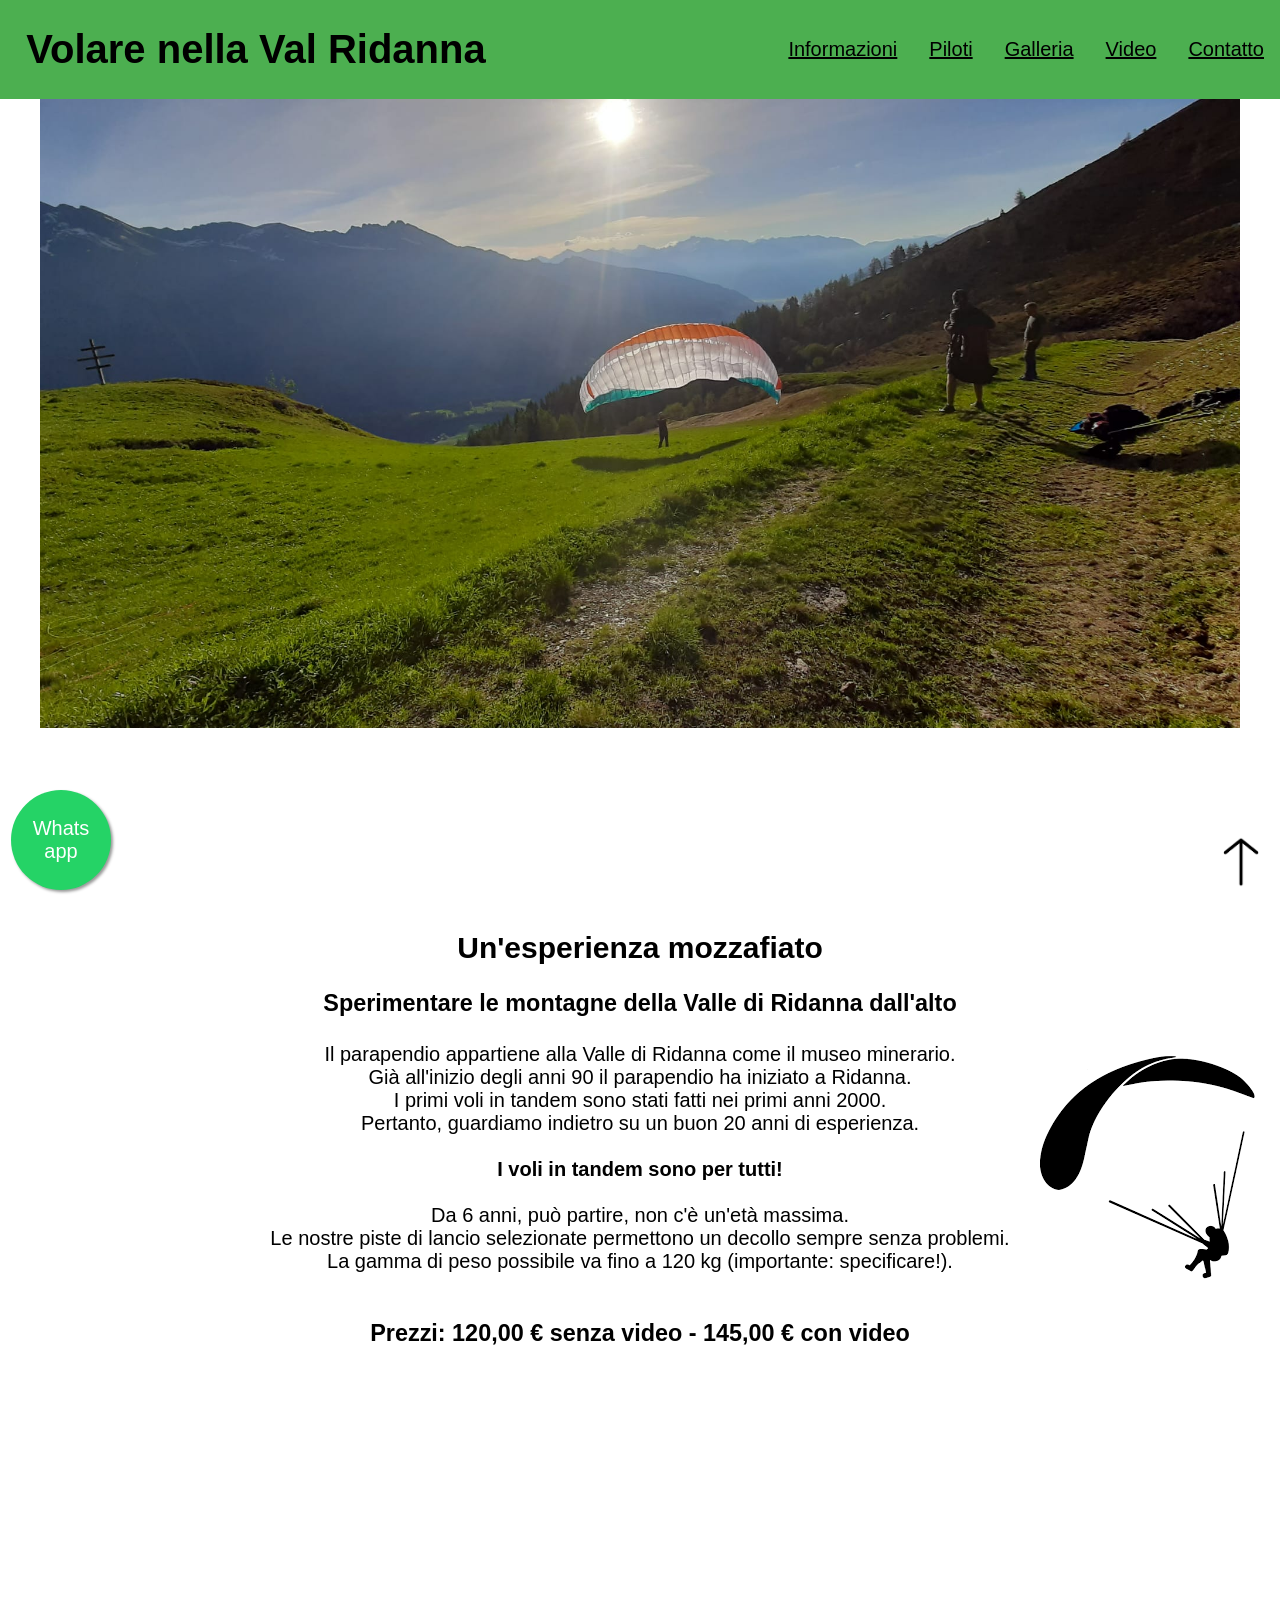
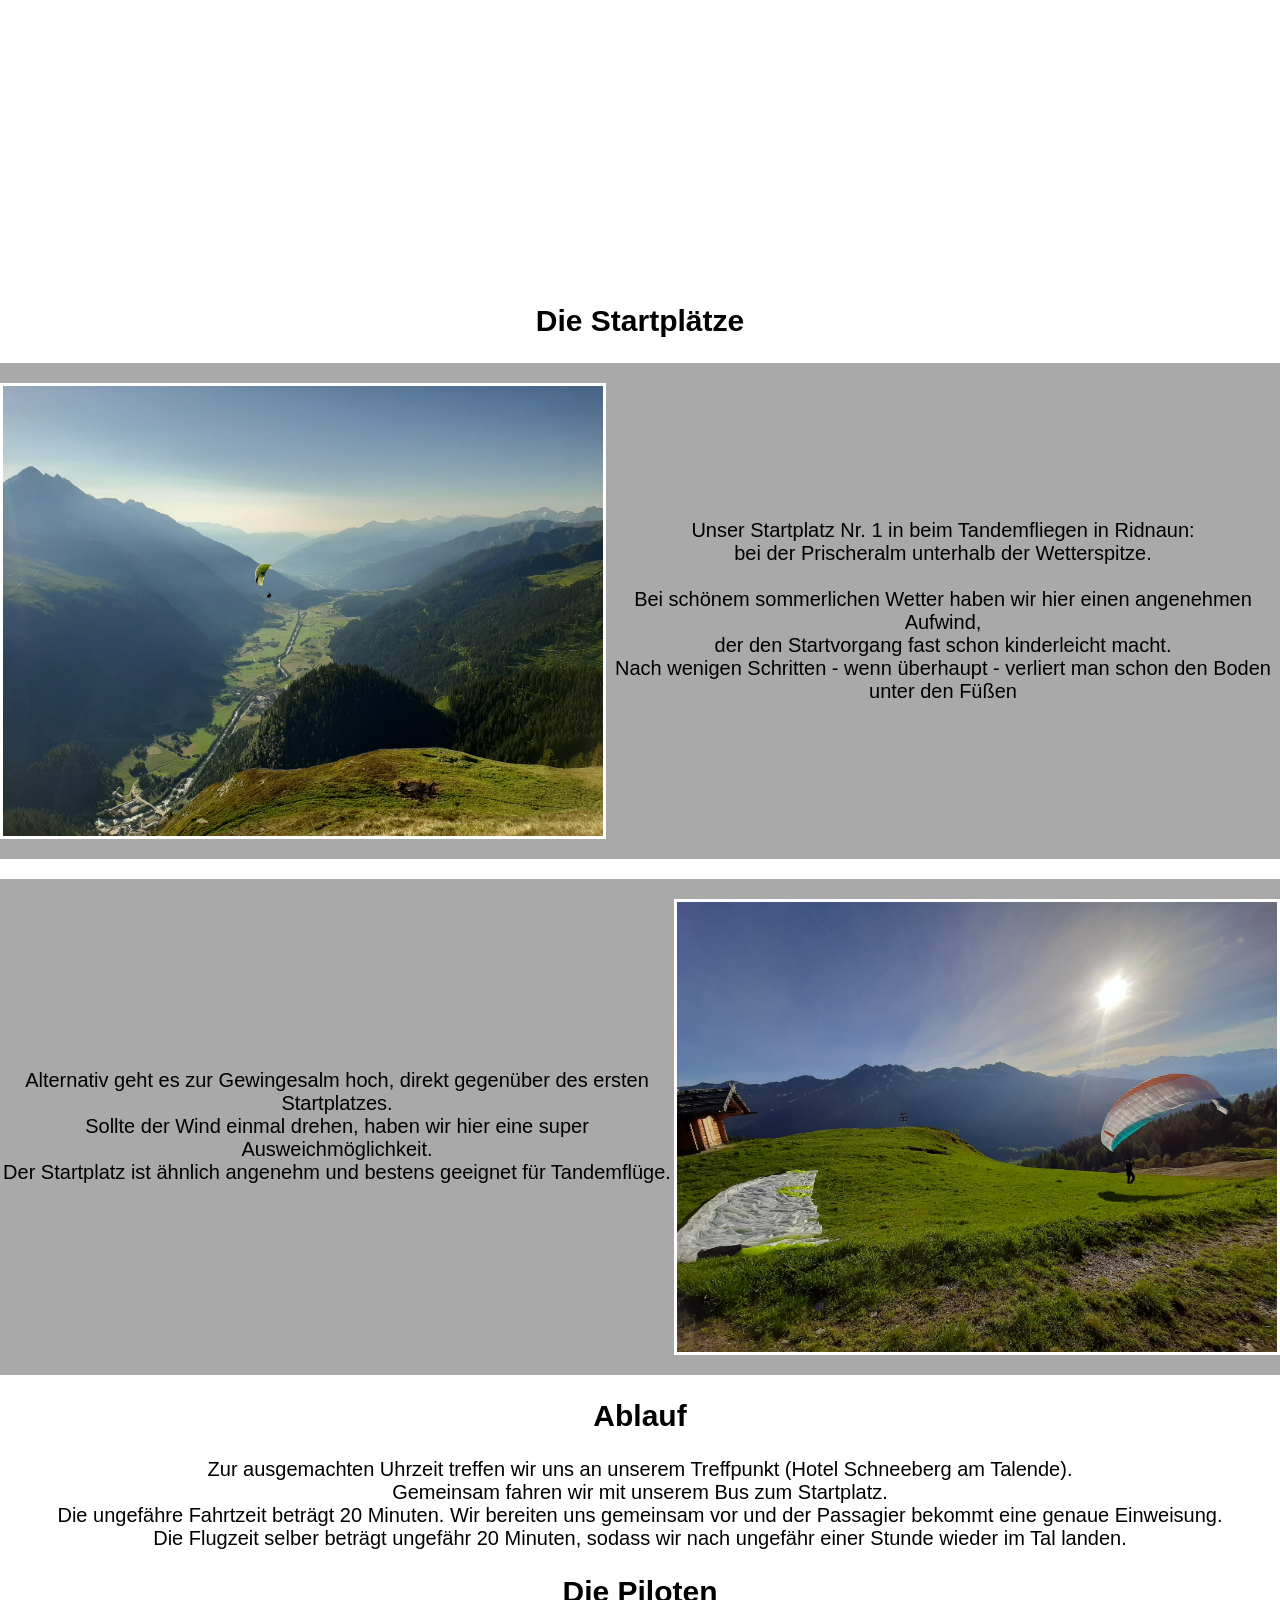
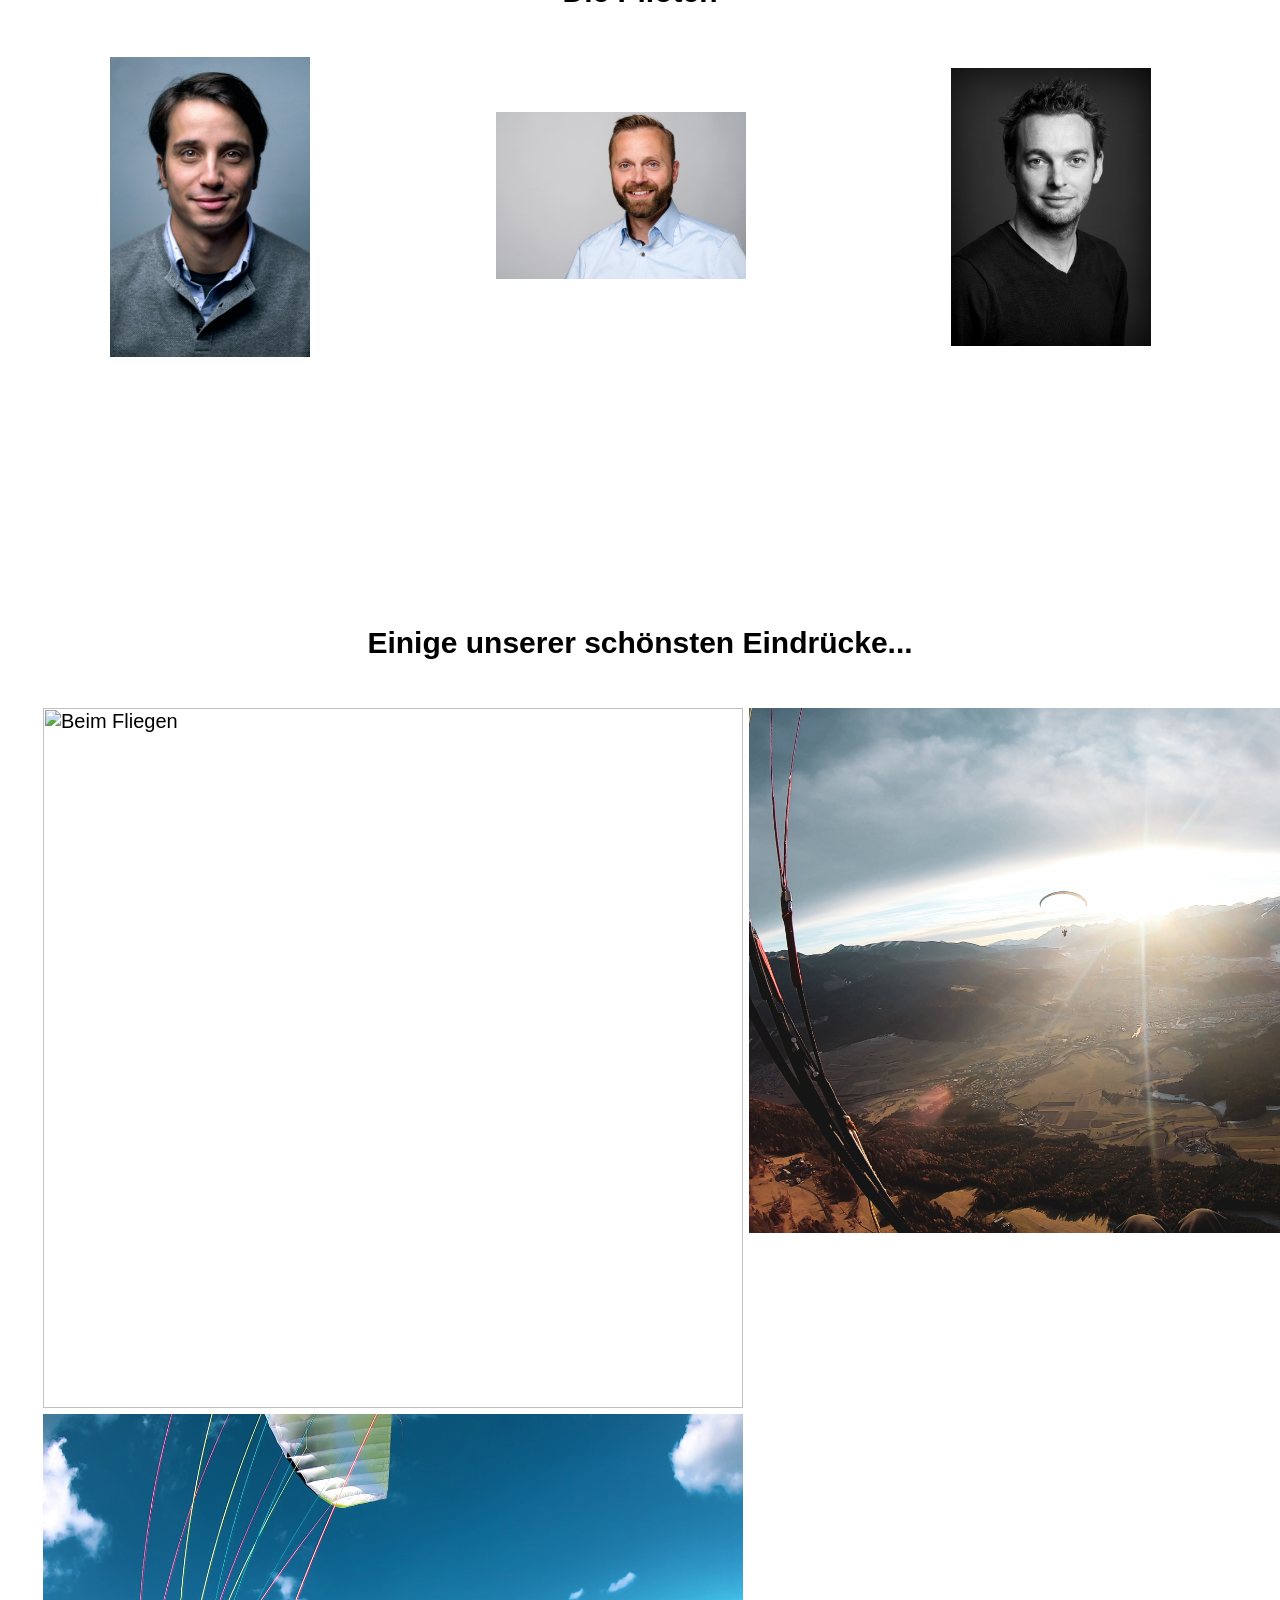
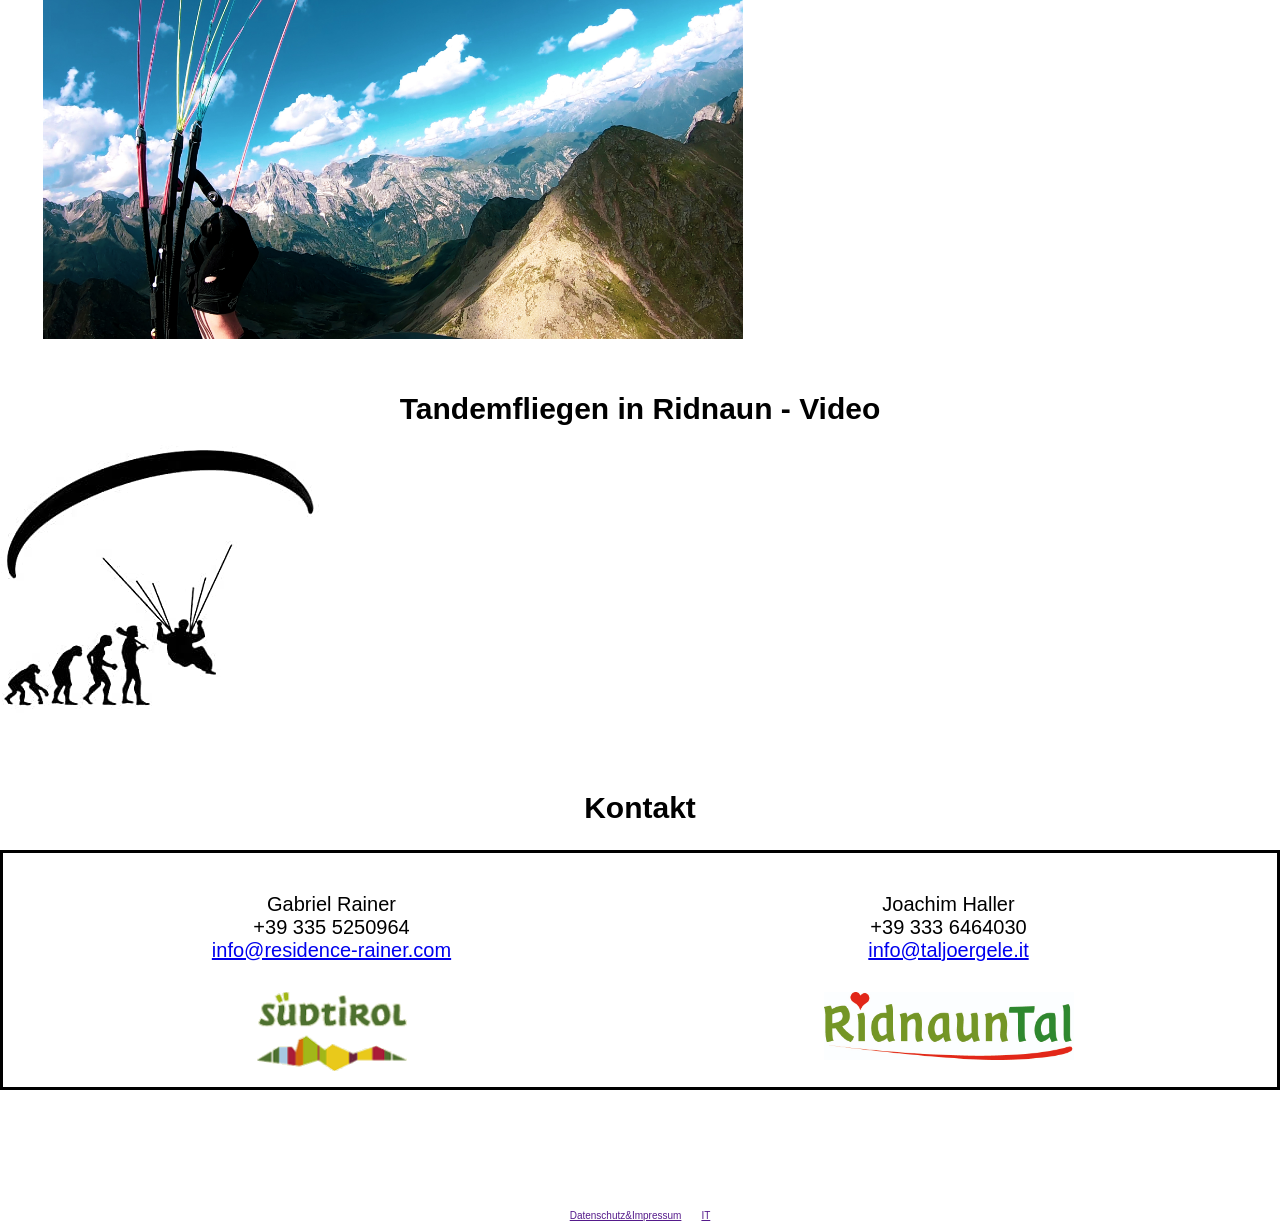
==== it.html @ 86efada7 "Add files via upload" ====
<html lang="it">
<html>
<head>
    <meta charset="UTF-8">
    <meta name="title" content="Tandemfliegen in Ridnaun">
    <meta name="description" content="Erleben Sie etwas ganz besonderes bei Ihrem Urlaub in Ridnaun. Ein Tandemflug mit unseren Profis bleibt Ihnen definitif in Erinnerung. Tandemfliegen in Südtirol ist ein MUSS!">
    <meta name="keywords" content="tandemfliegen, ridnaun, südtirol">
    <meta name="viewport" content="width=device-width, initial-scale=1.0">
    <link rel="stylesheet" href="stylesheet.css">
    <link rel="shortcut icon" type="image/x-icon" href="favicon.ico">
    <title>Tandemfliegen in Ridnaun</title>
</head>
<body>
    <header>
        <div class="gridboxheader">
            <div id="Überschrift">
                <h1>Volare nella Val Ridanna</h1>
                <!--<h2>Ein Muss bei Ihrem Urlaub in Ridnaun Südtirol</h2>-->
            </div>
            <div id="flexboxmenuemitte">
                <nav id="menueauflistung">
                    <a href="#Informationen" id="menuepunkteins">Informazioni</a><br>
                    <a href="#Die Piloten" id="menuepunktzwei">Piloti</a><br>
                    <a href="#Bildergalerieflexbox" id="menuepunktdrei">Galleria</a><br>
                    <a href="#Videos" id="menuepunktvier">Video</a><br>
                    <a href="#Kontakt" id="menuepunktfuenf">Contatto</a>
                </nav>
            </div>
        </div>
            
        <div id="slide-1">
            <img src="IMG_0038.JPG" alt=Paragleiten title="Paragleiten in Ridnaun" class="Titelbild" width=1200>
        </div>

    </header>



    <section>
        <h2 id="Informationen">Un'esperienza mozzafiato</h2>
        <h3>Sperimentare le montagne della Valle di Ridanna dall'alto</h3>
        <p id="Einleitung">Il parapendio appartiene alla Valle di Ridanna come il museo minerario.<br> Già all'inizio degli anni 90 il parapendio ha iniziato a Ridanna.<br>
            I primi voli in tandem sono stati fatti nei primi anni 2000.<br> Pertanto, guardiamo indietro su un buon 20 anni di esperienza.<br><br>
            <b>I voli in tandem sono per tutti! </b><br><br>Da 6 anni, può partire, non c'è un'età massima.<br>Le nostre piste di lancio selezionate permettono un decollo sempre senza problemi.<br>
            La gamma di peso possibile va fino a 120 kg (importante: specificare!).
            <h3>Prezzi: 120,00 € senza video - 145,00 € con video</h3>
        </p>
    </section>


    <section id="dreigruende">
        <ul>
            <h2>Drei gute Gründe für einen Tandemflug in Ridnaun</h2>
            <li>Das Ridnauntal zählt zu den besten Fluggebieten Südtirols</li>
            <li>100% Professionalität - über 50 Jahre an Erfahrung</li>
            <li>Auf Wunsch mit Videoaufnahme - um das Erlebnis zu speichern</li>
        </ul>
    </section>


    <article>
        <h2>Die Startplätze</h2>
        <div id="startplatzeins">
            <img src="image00001.jpeg" alt=Startplatz title="Startplatz Nr. 1 beim Tandemfliegen in Ridnaun" width=600>
                <p id="textstartplatzeins">Unser Startplatz Nr. 1 in beim Tandemfliegen in Ridnaun:<br> bei der Prischeralm unterhalb der Wetterspitze.<br><br>
                        Bei schönem sommerlichen Wetter haben wir hier einen angenehmen Aufwind,<br> der den Startvorgang fast schon kinderleicht macht.<br>
                        Nach wenigen Schritten - wenn überhaupt - verliert man schon den Boden unter den Füßen
                </p>
        </div>
        <div id="startplatzzwei">
            <p id="textstartplatzzwei">Alternativ geht es zur Gewingesalm hoch, direkt gegenüber des ersten Startplatzes.<br> Sollte der Wind einmal drehen, haben wir hier eine super Ausweichmöglichkeit.<br>
                    Der Startplatz ist ähnlich angenehm und bestens geeignet für Tandemflüge.
            </p>
            <img src="IMG_0042.JPG" alt=Startplatz title="Startplatz Nr. 2 beim Tandemfliegen in Ridnaun" width=600>
        </div>
    </article>


    <article>
        <h2>Ablauf</h2>
        <p id="ablauftext">Zur ausgemachten Uhrzeit treffen wir uns an unserem Treffpunkt (Hotel Schneeberg am Talende).<br> Gemeinsam fahren wir mit unserem Bus zum Startplatz.<br>
            Die ungefähre Fahrtzeit beträgt 20 Minuten. Wir bereiten uns gemeinsam vor und der Passagier bekommt eine genaue Einweisung.<br>
            Die Flugzeit selber beträgt ungefähr 20 Minuten, sodass wir nach ungefähr einer Stunde wieder im Tal landen.
        </p>
    </article>


    <article>
        <h2 id="Die Piloten">Die Piloten</h2>
            <div id="flexboxpiloten">
                <div id="flexboxgabriel">
                    <img src="gabriel.jpg" alt="Bild von Pilot Gabriel" title="Gabriel, Tandempilot Ridnaun" width=200px>
                    <p>Gabriel ist der Chef der Gruppe. Ihm ist es zu verdanken, dass der Flugsport in Ridnaun fahrt aufgenommen hat, war er doch einer der ersten bei uns.<br>
                        Er fliegt bereits seit 30 Jahren mit seinem Gleitschirm, zuvor war er sogar Fallschirmjäger für das italienische Militär.<br>
                    </p>
                </div>
                <div id="flexboxjoggl">
                    <img src="joggl.jpg" alt="Bild von Pilot Joggl" title="Joggl, Tandempilot Ridnaun" width=250px>
                    <p>Joachim fliegt bereits seit 2013. Durch und mit ihm hat der Gleitschirmsport bei den Jugendlichen im Tal wieder anklang gefunden.<br>
                        Er war mehrere Jahre Präsident des örtlichen Fliegervereins. Auch Akrobatik-Kunststücke schüttelt er mit seinem Schirm aus den Ärmeln
                    </p>
                </div>
                <div id="flexboxalfred">
                    <img src="alfred.jpg" alt="Bild von Pilot Alfred" title="Alfred, Tandempilot Ridnaun" width=200px>
                    <p>Alfred fliegt ebenso wie Gabriel fast sein ganzes Leben lang schon. Durch und mit ihm hat der Gleitschirmsport bei den Jugendlichen im Tal wieder anklang gefunden.<br>
                        Er war mehrere Jahre Präsident des örtlichen Fliegervereins. Auch Akrobatik-Kunststücke schüttelt er mit seinem Schirm aus den Ärmeln
                    </p>
                </div>
            </div>
    </article>


    <h2>Einige unserer schönsten Eindrücke...</h2>
    <article id="Bildergalerieflexbox">
        <div id="slider">
            <figure>
                <img src="G0011292.jpg" alt="Beim Fliegen" title="Ausblick von oben" width=700>
                <img src="vlcsnap-2020-12-01-10h54m58s623.jpg" alt="Beim Fliegen" title="Ausblick von oben" width=700>
                <img src="vlcsnap-2020-12-27-14h15m13s833.jpg" alt="Beim Fliegen" title="Ausblick von oben" width=700>
                <img src="vlcsnap-2020-11-29-13h29m07s881.jpg" alt="Beim Fliegen" title="Ausblick von oben" width=700>
                <img src="vlcsnap-2020-11-29-13h27m34s152.jpg" alt="Beim Fliegen" title="Ausblick von oben" width=700>
                <img src="vlcsnap-2020-12-21-21h08m59s988.jpg" alt="Beim Fliegen" title="Ausblick von oben" width=700>
            </figure>
        </div>
    </article>


    <article id="Videos">
        <h2>Tandemfliegen in Ridnaun - Video</h2>
        <iframe width="460" height="315" src="https://www.youtube.com/embed/boU0EM0VSwQ" frameborder="0" allow="accelerometer; autoplay; clipboard-write; encrypted-media; gyroscope; picture-in-picture" allowfullscreen id="videocentered"></iframe>
    </article>


    <h2 id="Kontakt">Kontakt</h2>
        <div id="hintergrundcontainer">
            <section id="gridcontainer">
                <div id="element1">
                    <p>Gabriel Rainer<br>+39 335 5250964<br><a href="mailto:info@residence-rainer.com">info@residence-rainer.com</a>
                    </p>
                </div>
                <div id="element2">
                    <p>Joachim Haller<br>+39 333 6464030<br><a href="mailto:info@taljoergele.it">info@taljoergele.it</a></p>
                </div>
                <div id="element3">
                    <img src="südtirollogo.png" alt="Logo von Südtirol" title="Logo Südtirol" width=150px>
                </div>
                <div id="element4">
                    <img src="Logo_ohne_eu.jpg" alt="Logo vom Ridnauntal" title="Logo Ridnauntal" width=250px>
                </div>
            </section>
        </div>
    

    <!--<link rel="stylesheet" href="https://maxcdn.bootstrapcdn.com/font-awesome/4.5.0/css/font-awesome.min.css">-->
    <a href="https://api.whatsapp.com/send?phone=00393355250964&text=Hallo, wann möchtest du deinen Tandemflug buchen?" class="float" id="whatsapp" target="_blank">Whats<br>app
    <i class="fa fa-whatsapp my-float"></i>
    </a>


    <!--Footerbild, vielleicht später nochmal versuchen
    <div id="footerbild">Das ist mein Hintergrund im Footer<br>Hier sollte das Bild sein<br>hoffentlich<br>jetzt<br>sichtbar</div>
    -->


    <a href="#Überschrift"><img src="top.png" title="to the top" id="tothetop" height=50px widht=50px></a>


    <div id="minilinks">
        <a href="" id="datenschutzlink">Datenschutz&ampImpressum</a>
        <a href="" id="sprache">IT</a>
    </div>


</body>
</html>
---- stylesheet.css ----
/******************BASICS***************/
body {
    font-size: 20px;
    background: white;
    font-family: Verdana, Geneva, Tahoma, sans-serif;
    color: black;
    margin: 0 0;
}
h1, h2, h3 {
    text-align: center;
}
h1 {
    font-size: 2em;
}
h2 {
    font-size: 1.5em;
}
img {
    border: solid white;
    max-width: 100%;
}

/*********************LOGO*************/
#Logo {
    position: fixed;
    margin-left: 0.5em;
    margin-top: 0.5em;
}
@media (max-width: 70em) {
    #Logo {
        display: none;
    }
}


/**********TITELBILD***************/
#slide-1 {
    display: flex;
    justify-content: center;
}
.Titelbild {
    object-fit: cover;
    max-width: 100%;
    max-height: 80%;
    animation: fadein 0.25s ease-in;
  }
  @keyframes fadein {
      0% {transform:scale(0)}
      70% {transform:scale(0.8)}
      100% {transform:scale(1)}
  }

/*************HEADER*****************/
.gridboxheader {
    display: grid;
    grid-template-columns: 10% 10% 10% 10% 10% 10% 10% 10% 10% 10%;
    grid-template-rows: 100%;
    background-color: #4CAF50;
    position: fixed;
    width: 100%;
}

#Überschrift {
    grid-column: 1 / 5;
    grid-row: 1;
    background-color: #4CAF50;
}

@media (max-width: 70em) {
    .gridboxheader {
        display: flex;
        justify-content: center;
        align-items: center;
        flex-flow: row;
        position: static;
    }
}
/**********MENÜ**************/


#flexboxmenuemitte {
    grid-column: 5 / 11;
    grid-row: 1;
    display: flex;
    justify-content: flex-end;
    flex-flow: row;
    align-items: center;
}
nav {
    display: flex;
    justify-content: center;
    flex-flow: row;
    background-color: #4CAF50;
}
#menueauflistung a {
    color: black;
    padding: 12px 16px;
  }
#menueauflistung a:hover {
    transform:scale(1.2);
    color: white;
}
@media (max-width: 70em) {
    #flexboxmenuemitte {
        display: none;
    }
}


/*****************EINLEITUNG********************/
#Einleitung {
    background-image: url("paragleiter.png");
    background-color: white;
    background-repeat: no-repeat;
    background-position: right;
    text-align: center;
    border: solid white;
    padding-bottom: 20px;
    margin-left: 20px;
    margin-right: 20px;
}
@media (max-width: 70em) {
    #Einleitung {
        background-image: none;
    }
}

#dreigruende {
    background-image: url(background.jpg);
    background-attachment: fixed;
    background-position: center;
    background-repeat: no-repeat;
    background-size: cover;
}
ul {
    list-style-position: inside;
    text-align: center;
    color: white;
    padding-top:1em;
}
ul li {
    padding: 2em;
    font-size: 1.3em;
}


/**************STARTPLÄTZE**************/
#startplatzeins {
    display: flex;
    flex-direction: row;
    justify-content: space-evenly;
    align-items: center;
    background-color: darkgray;
    padding-top: 20px;
    padding-bottom: 20px;
    margin-bottom: 20px;
}
#textstartplatzeins {
    text-align: center;
}
#startplatzzwei {
    display: flex;
    flex-direction: row;
    justify-content: space-evenly;
    align-items: center;
    background-color: darkgray;
    padding-top: 20px;
    padding-bottom: 20px;
    margin-bottom: 20px;
}
#textstartplatzzwei {
    text-align: center;
}
@media (max-width: 70em) {
    #startplatzeins, #startplatzzwei {
        flex-flow: row wrap;
    }
}
#startplatzeins > img:hover {
    transform: scale(1.05);
    transition: 200ms ease-in;
}
#startplatzzwei > img:hover {
    transform: scale(1.05);
    transition: 200ms ease-in;
}


/*******************ABLAUF***************/
#ablauftext {
    text-align: center;
}


/****************PILOTEN***************/
@media (max-width: 70em) {
    #flexboxpiloten {
        flex-flow: row wrap;
    }
}

#flexboxpiloten {
    display: flex;
    flex-direction: row;
    justify-content: center;
    align-items: center;
    background-image: url(formbild.jpg);
    background-attachment: fixed;
    background-position: center;
    background-repeat: no-repeat;
    background-size: cover;
    color: white;
}
#flexboxgabriel {
    display: flex;
    flex-flow: row wrap;
    justify-content: space-evenly;
    align-items: center;
    padding-top: 20px;
    padding-bottom: 20px;
    margin-bottom: 20px;
    text-align: center;
    border-right: solid white 1px;
}
#flexboxjoggl {
    display: flex;
    flex-flow: row wrap;
    justify-content: space-evenly;
    align-items: center;
    padding-top: 20px;
    padding-bottom: 20px;
    margin-bottom: 20px;
    text-align: center;
}
#flexboxalfred {
    display: flex;
    flex-flow: row wrap;
    justify-content: space-evenly;
    align-items: center;
    padding-top: 20px;
    padding-bottom: 20px;
    margin-bottom: 20px;
    text-align: center;
    border-left: solid white 1px;
}



/******************BILDERGALERIE***************/
#Bildergalerieflexbox {
    display: flex;
    flex-flow: row;
    justify-content: space-evenly;
    align-items: center;
    margin-bottom: 50px;
}




@keyframes slidy {
    0% { left: 0%; }
    20% { left: 0%; }
    25% { left: -20%; }
    45% { left: -20%; }
    50% { left: -50%; }
    70% { left: -50%; }
    75% { left: -80%; }
    95% { left: -80%; }
    100% { left: -100%; }
    }
    
    div#slider { 
    overflow: hidden; 
    }
    div#slider img {
    float: left; 
    }
    div#slider figure {
    position: relative;
    width: 300%;
    animation: 30s slidy infinite; 
    }





#video {
    display: block;
    margin: 0 auto;
}
#videos {
    background-image: url("paragleiter-hintergrund.jpg");
    background-color: white;
    background-repeat: no-repeat;
    background-position: left;
}
#videocentered {
    display: blocK;
    margin: auto;
}
@media (max-width: 70em) {
    #videos {
        background-image: none;
    }
}



#tothetop {
    position: fixed; bottom: 10px; right: 11px;
}




/******************WHATSAPP-BUTTON**************/
.float{
	position:fixed;
	width:100px;
	height:100px;
	bottom:10px;
	left:11px;
	background-color:#25d366;
	color:#FFF;
	border-radius:50px;
	text-align:center;
    font-size:30px;
	box-shadow: 2px 2px 3px #999;
    z-index:100;
}

.my-float{
	margin-top:16px;
}
#whatsapp {
    display: flex;
    justify-content: center;
    align-items: center;
    text-decoration: none;
    font-size: 1em;
}
.float:hover {
    transform: scale(1.05);
}



/***************FOOTER********************/
#gridcontainer {
    display: grid;
    grid-template-columns: 50% 50%;
    grid-template-rows: 60% 40%;
    border: solid black;
    margin-bottom: 6em;;
    text-align: center;
    padding: 1em;
}
    #element1 {
        grid-row: 1;
        grid-column: 1;
    }
    #element2 {
        grid-row: 1;
        grid-column: 2;
    }
    #element3 {
        grid-column: 1;
        grid-row: 2;
    }
    #element4 {
        grid-column: 2;
        grid-row: 2;
    }


/******************DATENSCHUTZ&IMPRESSUM&SPRACHE******************/    
#minilinks {
    display: flex;
    justify-content: center;
}

#datenschutzlink {
    display: block;
    font-size: 0.5em;
    opacity: 0.8em;
    text-align: center;
    padding-bottom: 1em;
    padding-right: 1em;
}


#sprache {
    display: block;
    font-size: 0.5em;
    opacity: 0.8em;
    text-align: center;
    padding-bottom: 1em;
    padding-left: 1em;
}
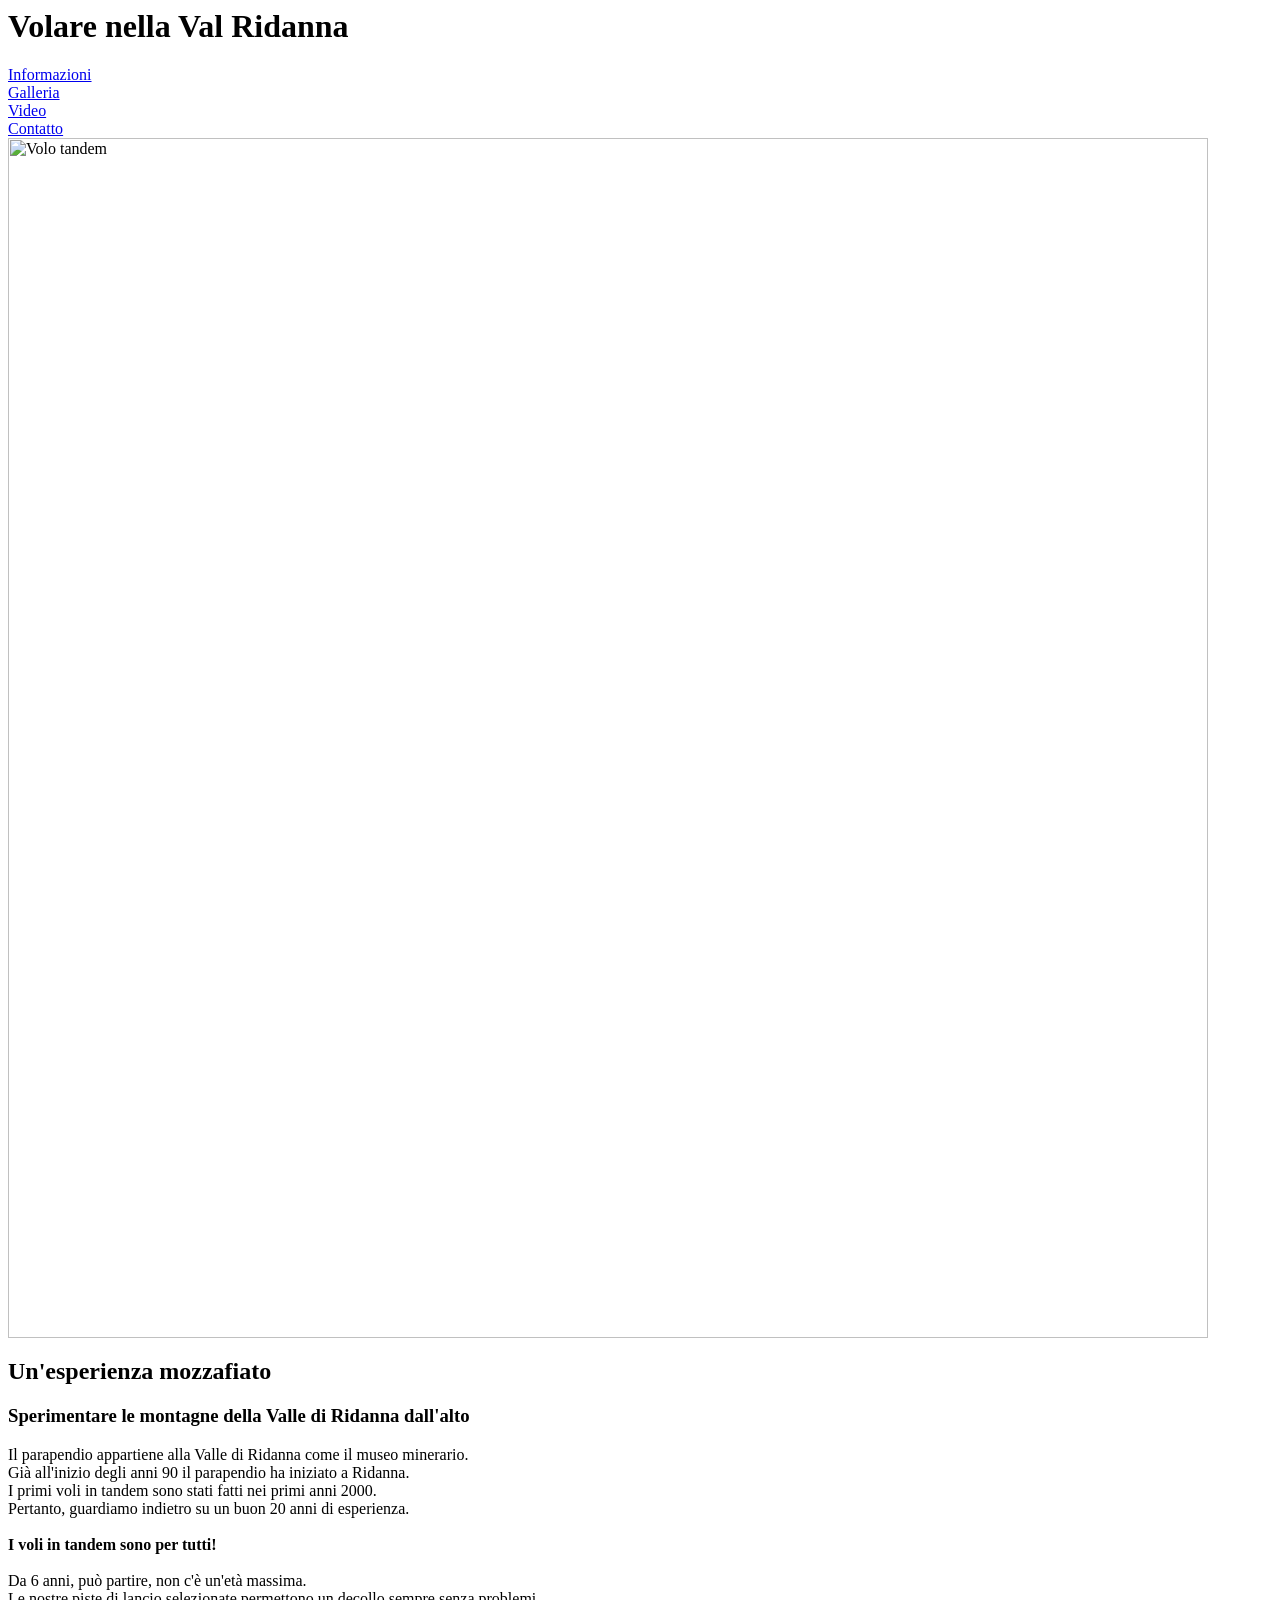
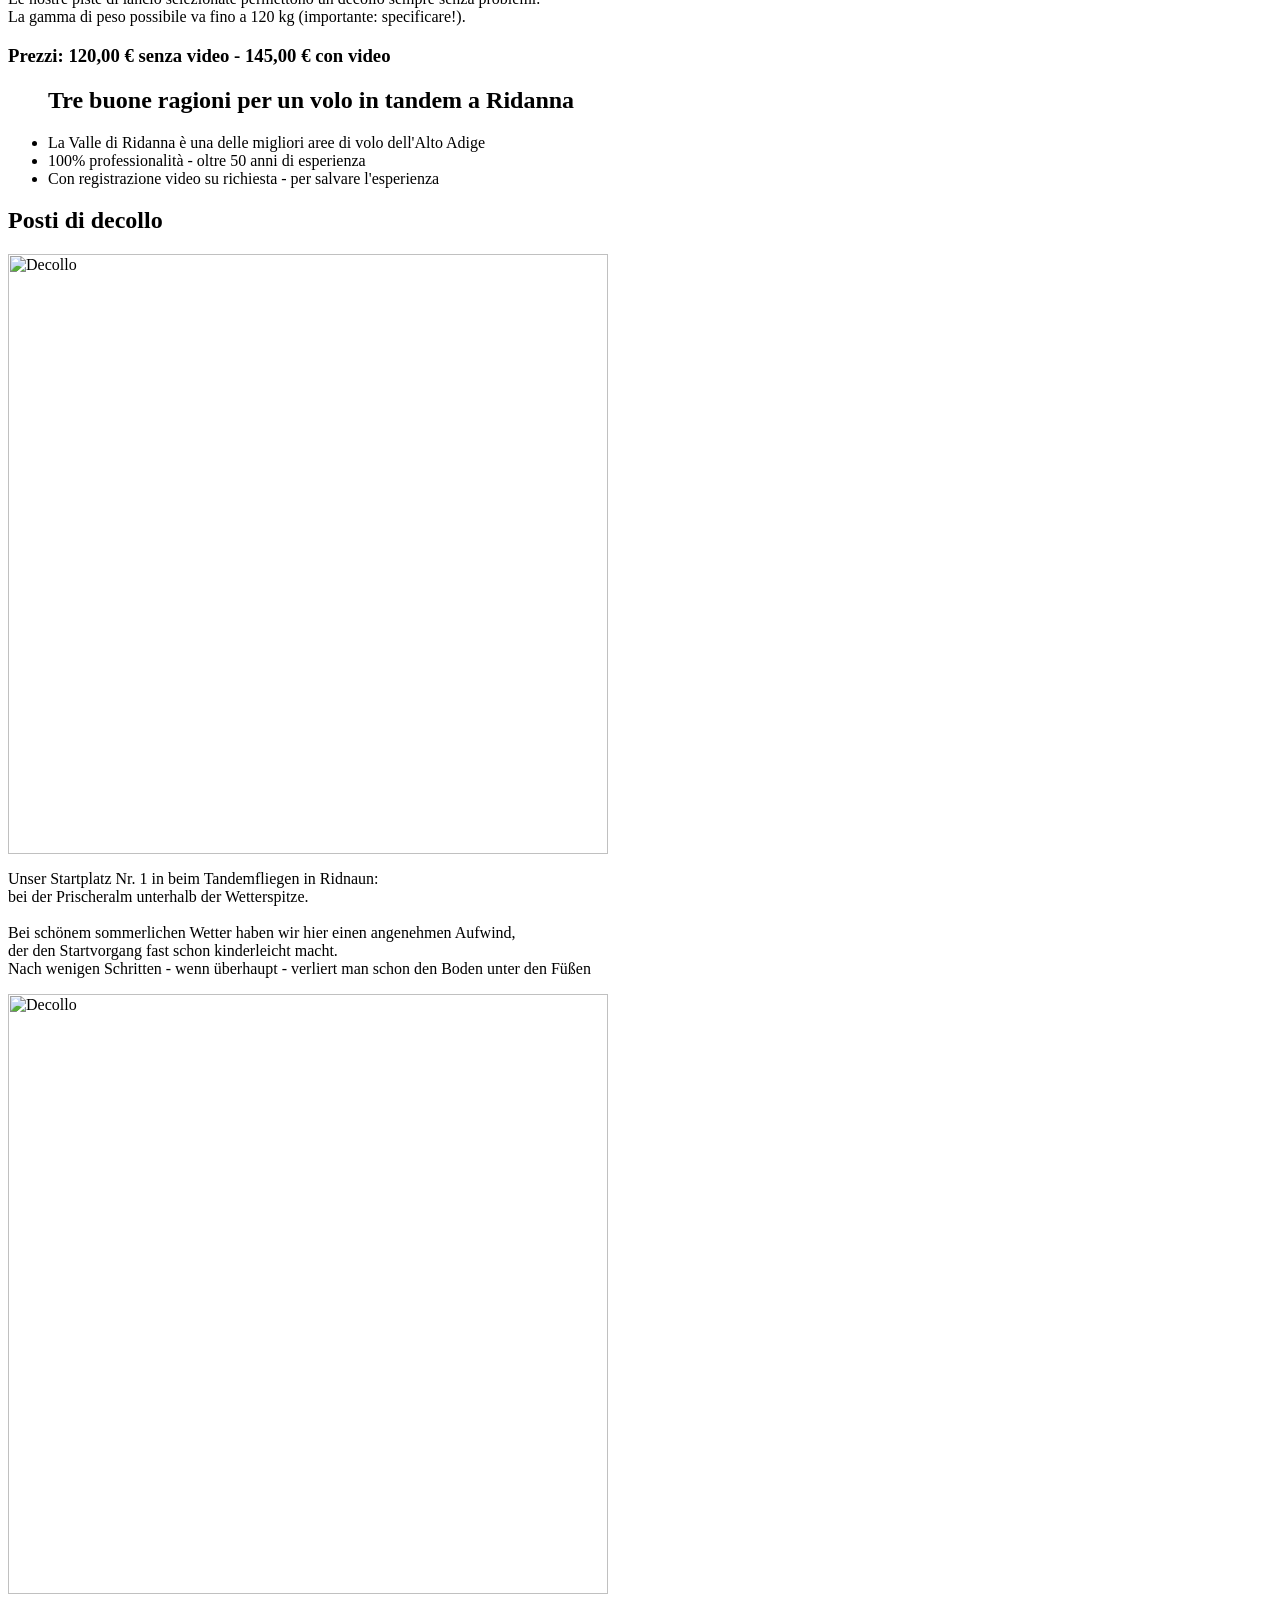
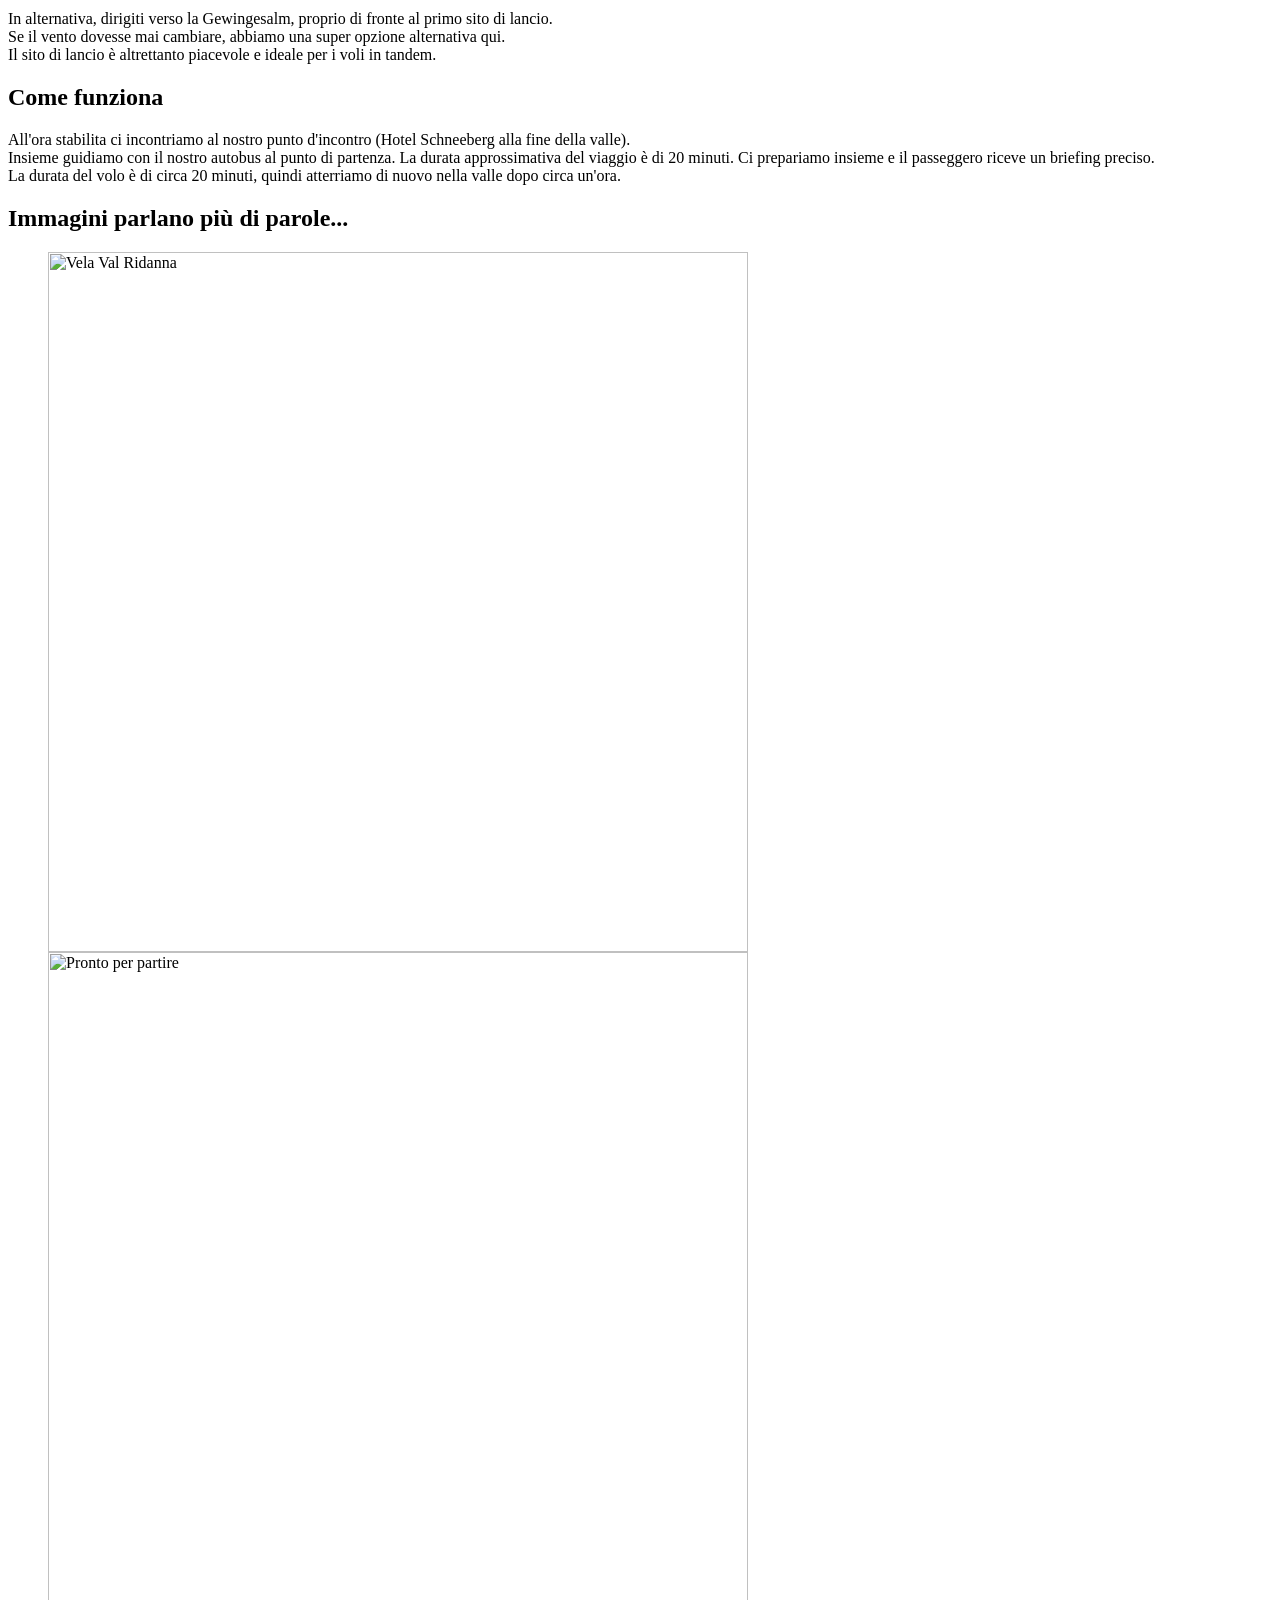
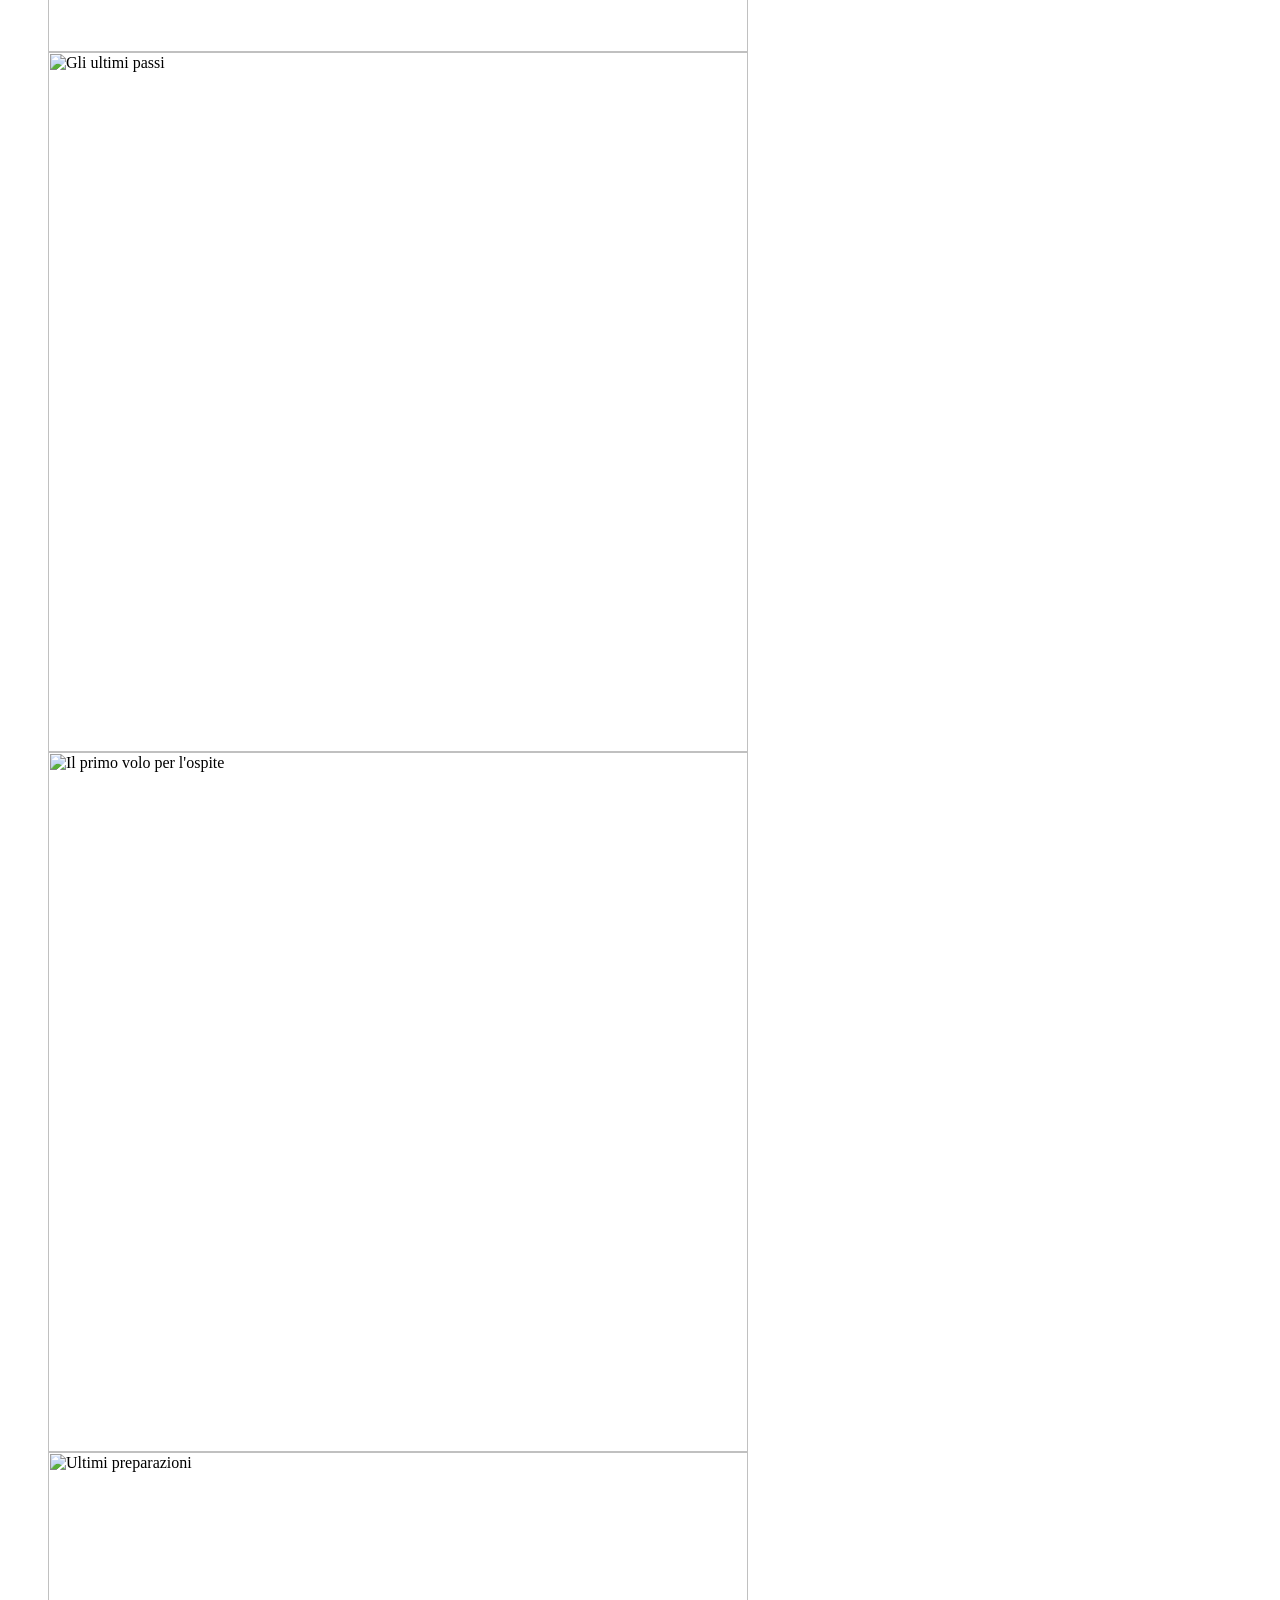
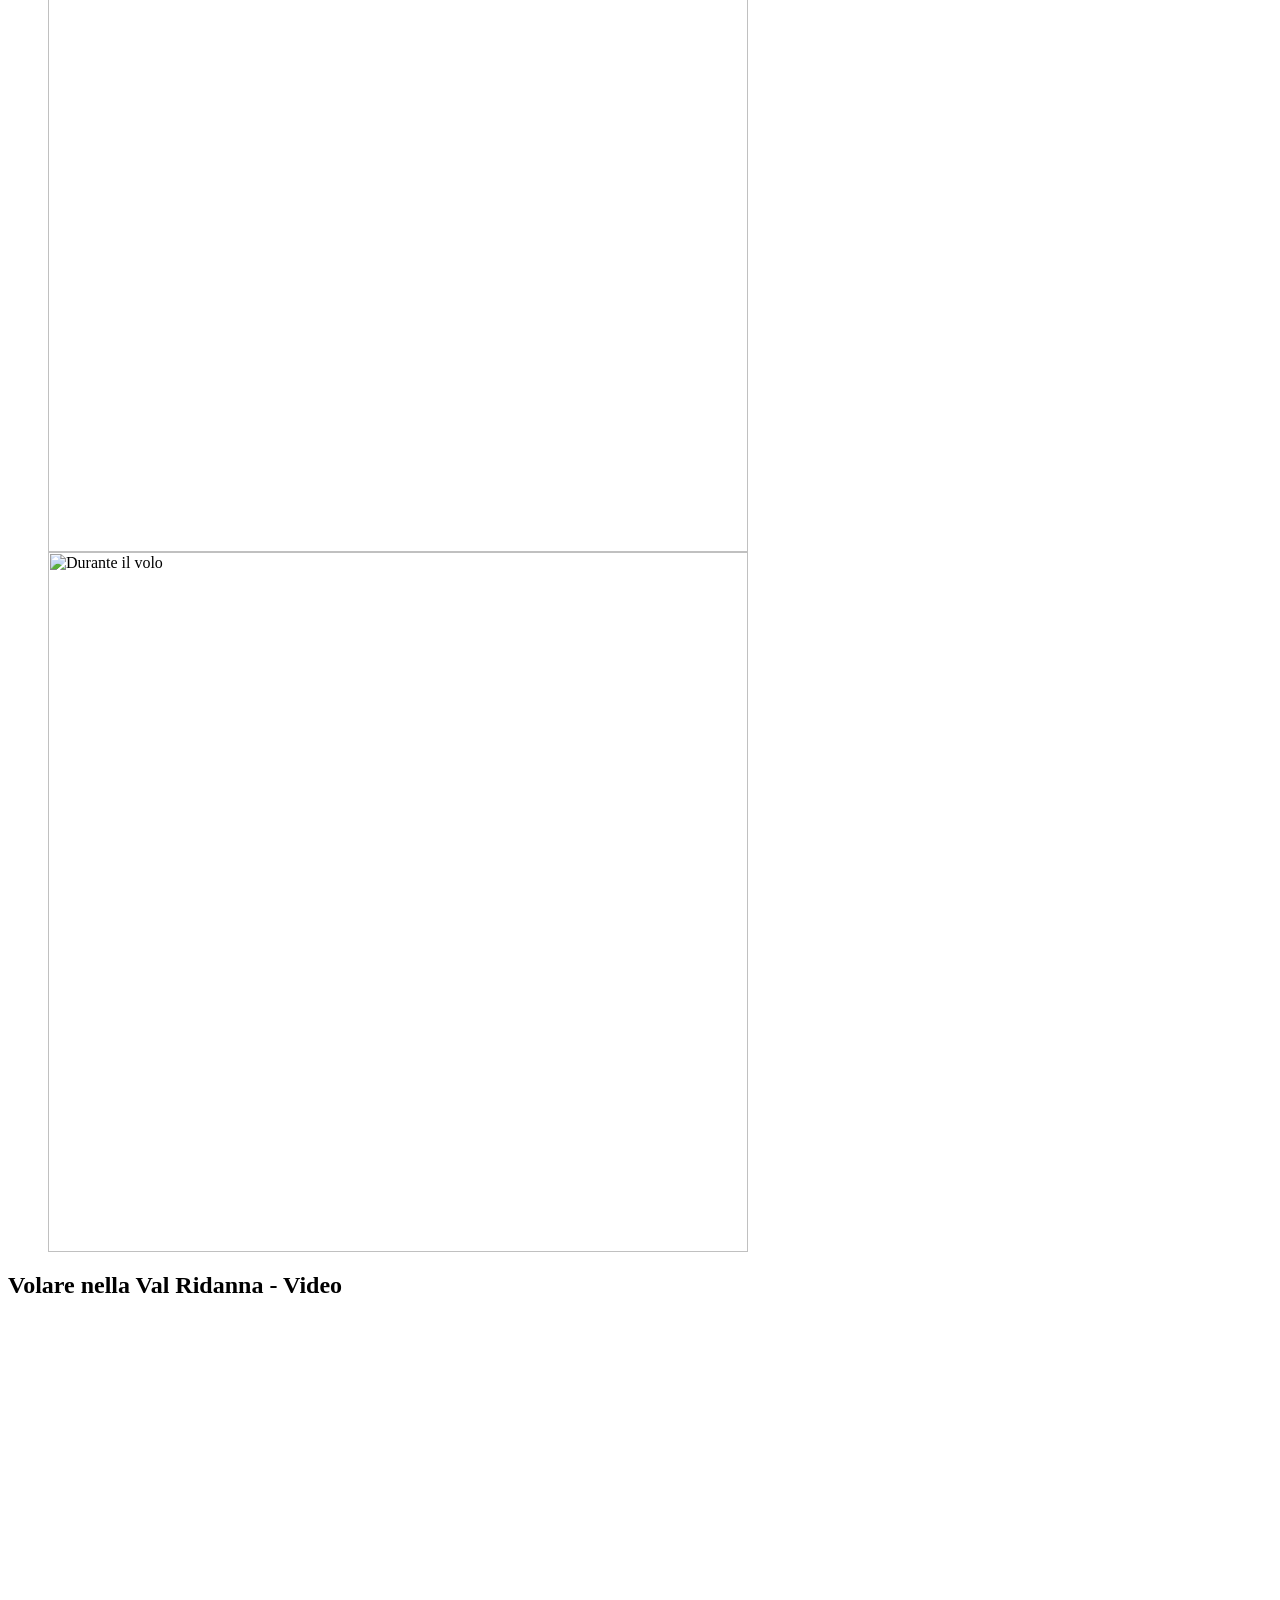
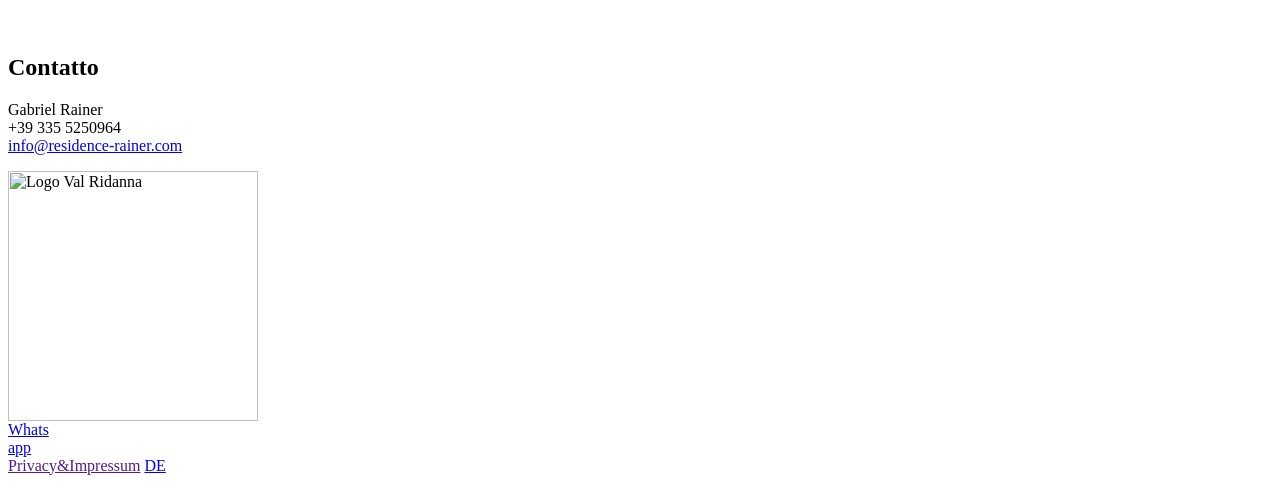
==== commit d9a5dcf9: "Add files via upload" ====
--- a/it.html
+++ b/it.html
@@ -6,8 +6,10 @@
     <meta name="description" content="Erleben Sie etwas ganz besonderes bei Ihrem Urlaub in Ridnaun. Ein Tandemflug mit unseren Profis bleibt Ihnen definitif in Erinnerung. Tandemfliegen in Südtirol ist ein MUSS!">
     <meta name="keywords" content="tandemfliegen, ridnaun, südtirol">
     <meta name="viewport" content="width=device-width, initial-scale=1.0">
-    <link rel="stylesheet" href="stylesheet.css">
-    <link rel="shortcut icon" type="image/x-icon" href="favicon.ico">
+    <link rel="stylesheet" href="tandemfliegen-ridnaun/stylesheet.css">
+    <link rel="stylesheet" type="text/css" href="assets/css/cookieconsent.css" />
+    <link rel="stylesheet" type="text/css" href="https://cdn.jsdelivr.net/npm/cookieconsent@3/build/cookieconsent.min.css"/>
+    <link rel="shortcut icon" type="image/x-icon" href="tandemfliegen-ridnaun/favicon.ico">
     <title>Tandemfliegen in Ridnaun</title>
 </head>
 <body>
@@ -20,7 +22,7 @@
             <div id="flexboxmenuemitte">
                 <nav id="menueauflistung">
                     <a href="#Informationen" id="menuepunkteins">Informazioni</a><br>
-                    <a href="#Die Piloten" id="menuepunktzwei">Piloti</a><br>
+                    <!--<a href="#Die Piloten" id="menuepunktzwei">Piloti</a><br>-->
                     <a href="#Bildergalerieflexbox" id="menuepunktdrei">Galleria</a><br>
                     <a href="#Videos" id="menuepunktvier">Video</a><br>
                     <a href="#Kontakt" id="menuepunktfuenf">Contatto</a>
@@ -29,7 +31,7 @@
         </div>
             
         <div id="slide-1">
-            <img src="IMG_0038.JPG" alt=Paragleiten title="Paragleiten in Ridnaun" class="Titelbild" width=1200>
+            <img src="tandemfliegen-ridnaun/IMG_0038.JPG" alt="Volo tandem" title="Volo in tandem Ridanna" class="Titelbild" width=1200>
         </div>
 
     </header>
@@ -50,41 +52,43 @@
 
     <section id="dreigruende">
         <ul>
-            <h2>Drei gute Gründe für einen Tandemflug in Ridnaun</h2>
-            <li>Das Ridnauntal zählt zu den besten Fluggebieten Südtirols</li>
-            <li>100% Professionalität - über 50 Jahre an Erfahrung</li>
-            <li>Auf Wunsch mit Videoaufnahme - um das Erlebnis zu speichern</li>
+            <h2>Tre buone ragioni per un volo in tandem a Ridanna</h2>
+            <li>La Valle di Ridanna è una delle migliori aree di volo dell'Alto Adige</li>
+            <li>100% professionalità - oltre 50 anni di esperienza</li>
+            <li>Con registrazione video su richiesta - per salvare l'esperienza</li>
         </ul>
     </section>
 
 
     <article>
-        <h2>Die Startplätze</h2>
-        <div id="startplatzeins">
-            <img src="image00001.jpeg" alt=Startplatz title="Startplatz Nr. 1 beim Tandemfliegen in Ridnaun" width=600>
-                <p id="textstartplatzeins">Unser Startplatz Nr. 1 in beim Tandemfliegen in Ridnaun:<br> bei der Prischeralm unterhalb der Wetterspitze.<br><br>
-                        Bei schönem sommerlichen Wetter haben wir hier einen angenehmen Aufwind,<br> der den Startvorgang fast schon kinderleicht macht.<br>
-                        Nach wenigen Schritten - wenn überhaupt - verliert man schon den Boden unter den Füßen
-                </p>
-        </div>
-        <div id="startplatzzwei">
-            <p id="textstartplatzzwei">Alternativ geht es zur Gewingesalm hoch, direkt gegenüber des ersten Startplatzes.<br> Sollte der Wind einmal drehen, haben wir hier eine super Ausweichmöglichkeit.<br>
-                    Der Startplatz ist ähnlich angenehm und bestens geeignet für Tandemflüge.
-            </p>
-            <img src="IMG_0042.JPG" alt=Startplatz title="Startplatz Nr. 2 beim Tandemfliegen in Ridnaun" width=600>
-        </div>
+        <h2 id="Startplaetze">Posti di decollo</h2>
+            <div id="centered">
+                <div id="startplatzeins">
+                    <img src="tandemfliegen-ridnaun/image00001.jpeg" alt=Decollo title="Decollo uno nella Val Ridanna" width=600>
+                        <p id="textstartplatzeins">Unser Startplatz Nr. 1 in beim Tandemfliegen in Ridnaun:<br> bei der Prischeralm unterhalb der Wetterspitze.<br><br>
+                                Bei schönem sommerlichen Wetter haben wir hier einen angenehmen Aufwind,<br> der den Startvorgang fast schon kinderleicht macht.<br>
+                                Nach wenigen Schritten - wenn überhaupt - verliert man schon den Boden unter den Füßen
+                        </p>
+                </div>
+                <div id="startplatzzwei">
+                    <img src="tandemfliegen-ridnaun/image00001.JPG" alt=Decollo title="Decollo due per il volo tandem nella Val Ridanna" width=600>
+                    <p id="textstartplatzzwei">In alternativa, dirigiti verso la Gewingesalm, proprio di fronte al primo sito di lancio.<br> Se il vento dovesse mai cambiare, abbiamo una super opzione alternativa qui.<br>
+                        Il sito di lancio è altrettanto piacevole e ideale per i voli in tandem.
+                    </p>
+                </div>
+            </div>
     </article>
 
 
     <article>
-        <h2>Ablauf</h2>
-        <p id="ablauftext">Zur ausgemachten Uhrzeit treffen wir uns an unserem Treffpunkt (Hotel Schneeberg am Talende).<br> Gemeinsam fahren wir mit unserem Bus zum Startplatz.<br>
-            Die ungefähre Fahrtzeit beträgt 20 Minuten. Wir bereiten uns gemeinsam vor und der Passagier bekommt eine genaue Einweisung.<br>
-            Die Flugzeit selber beträgt ungefähr 20 Minuten, sodass wir nach ungefähr einer Stunde wieder im Tal landen.
+        <h2>Come funziona</h2>
+        <p id="ablauftext">All'ora stabilita ci incontriamo al nostro punto d'incontro (Hotel Schneeberg alla fine della valle).<br> Insieme guidiamo con il nostro autobus al punto di partenza.
+            La durata approssimativa del viaggio è di 20 minuti. Ci prepariamo insieme e il passeggero riceve un briefing preciso.<br>
+            La durata del volo è di circa 20 minuti, quindi atterriamo di nuovo nella valle dopo circa un'ora.
         </p>
     </article>
 
-
+<!--
     <article>
         <h2 id="Die Piloten">Die Piloten</h2>
             <div id="flexboxpiloten">
@@ -108,44 +112,46 @@
                 </div>
             </div>
     </article>
-
-
-    <h2>Einige unserer schönsten Eindrücke...</h2>
+-->
+
+    <h2>Immagini parlano più di parole...</h2>
     <article id="Bildergalerieflexbox">
         <div id="slider">
             <figure>
-                <img src="G0011292.jpg" alt="Beim Fliegen" title="Ausblick von oben" width=700>
-                <img src="vlcsnap-2020-12-01-10h54m58s623.jpg" alt="Beim Fliegen" title="Ausblick von oben" width=700>
-                <img src="vlcsnap-2020-12-27-14h15m13s833.jpg" alt="Beim Fliegen" title="Ausblick von oben" width=700>
-                <img src="vlcsnap-2020-11-29-13h29m07s881.jpg" alt="Beim Fliegen" title="Ausblick von oben" width=700>
-                <img src="vlcsnap-2020-11-29-13h27m34s152.jpg" alt="Beim Fliegen" title="Ausblick von oben" width=700>
-                <img src="vlcsnap-2020-12-21-21h08m59s988.jpg" alt="Beim Fliegen" title="Ausblick von oben" width=700>
+                <img src="tandemfliegen-ridnaun/G0011292.jpg" alt="Vela Val Ridanna" title="Vela Val Ridanna" width=700>
+                <img src="tandemfliegen-ridnaun/vlcsnap-2020-12-01-10h54m58s623.jpg" alt="Pronto per partire" title="Aspettare per il vento giusto" width=700>
+                <img src="tandemfliegen-ridnaun/vlcsnap-2020-12-27-14h15m13s833.jpg" alt="Gli ultimi passi" title="Finalmente in aria nella Val Ridanna" width=700>
+                <img src="tandemfliegen-ridnaun/vlcsnap-2020-11-29-13h29m07s881.jpg" alt="Il primo volo per l'ospite" title="Primo volo tandem nella Val Ridanna per l'ospite" width=700>
+                <img src="tandemfliegen-ridnaun/vlcsnap-2020-11-29-13h27m34s152.jpg" alt="Ultimi preparazioni" title="Ultimi preparazioni" width=700>
+                <img src="tandemfliegen-ridnaun/rosskopf_winter.jpeg" alt="Durante il volo" title="Splendida vista durante il volo tandem in ridanna" width=700>
             </figure>
         </div>
     </article>
 
 
     <article id="Videos">
-        <h2>Tandemfliegen in Ridnaun - Video</h2>
+        <h2>Volare nella Val Ridanna - Video</h2>
         <iframe width="460" height="315" src="https://www.youtube.com/embed/boU0EM0VSwQ" frameborder="0" allow="accelerometer; autoplay; clipboard-write; encrypted-media; gyroscope; picture-in-picture" allowfullscreen id="videocentered"></iframe>
     </article>
 
 
-    <h2 id="Kontakt">Kontakt</h2>
+    <h2 id="Kontakt">Contatto</h2>
         <div id="hintergrundcontainer">
             <section id="gridcontainer">
                 <div id="element1">
                     <p>Gabriel Rainer<br>+39 335 5250964<br><a href="mailto:info@residence-rainer.com">info@residence-rainer.com</a>
                     </p>
                 </div>
+                <!--
                 <div id="element2">
                     <p>Joachim Haller<br>+39 333 6464030<br><a href="mailto:info@taljoergele.it">info@taljoergele.it</a></p>
                 </div>
+            
                 <div id="element3">
-                    <img src="südtirollogo.png" alt="Logo von Südtirol" title="Logo Südtirol" width=150px>
-                </div>
+                    <img src="tandemfliegen-ridnaun/südtirollogo.png" alt="Logo von Südtirol" title="Logo Südtirol" width=150px>
+                </div>-->
                 <div id="element4">
-                    <img src="Logo_ohne_eu.jpg" alt="Logo vom Ridnauntal" title="Logo Ridnauntal" width=250px>
+                    <img src="tandemfliegen-ridnaun/Logo_ohne_eu.jpg" alt="Logo Val Ridanna" title="Logo Val Ridanna" width=250px>
                 </div>
             </section>
         </div>
@@ -159,17 +165,45 @@
 
     <!--Footerbild, vielleicht später nochmal versuchen
     <div id="footerbild">Das ist mein Hintergrund im Footer<br>Hier sollte das Bild sein<br>hoffentlich<br>jetzt<br>sichtbar</div>
-    -->
-
-
-    <a href="#Überschrift"><img src="top.png" title="to the top" id="tothetop" height=50px widht=50px></a>
-
+    
+
+
+    <a href="#Überschrift"><img src="tandemfliegen-ridnaun/top.png" title="to the top" id="tothetop" height=50px widht=50px></a>
+-->
 
     <div id="minilinks">
-        <a href="" id="datenschutzlink">Datenschutz&ampImpressum</a>
-        <a href="" id="sprache">IT</a>
+        <a href="" id="datenschutzlink">Privacy&ampImpressum</a>
+        <a href="index.html" id="sprache">DE</a>
     </div>
 
+
+    <script>
+        window.onload = function() { document.body.classList.remove('is-preload'); }
+        window.ontouchmove = function() { return false; }
+        window.onorientationchange = function() { document.body.scrollTop = 0; }
+    </script>
+    <script src="https://cdn.jsdelivr.net/npm/cookieconsent@3/build/cookieconsent.min.js" data-cfasync="false"></script>
+<script>
+window.cookieconsent.initialise({
+"palette": {
+"popup": {
+  "background": "#edeff5",
+  "text": "#838391"
+},
+"button": {
+  "background": "#4b81e8"
+}
+},
+"position": "top",
+"content": {
+"message": "Usiamo cookies – Informazioni ",
+"dismiss": "Accetto",
+"link": "qui.",
+"href": "cookiepolicy.html"
+
+}
+});
+</script>  
 
 </body>
 </html>
